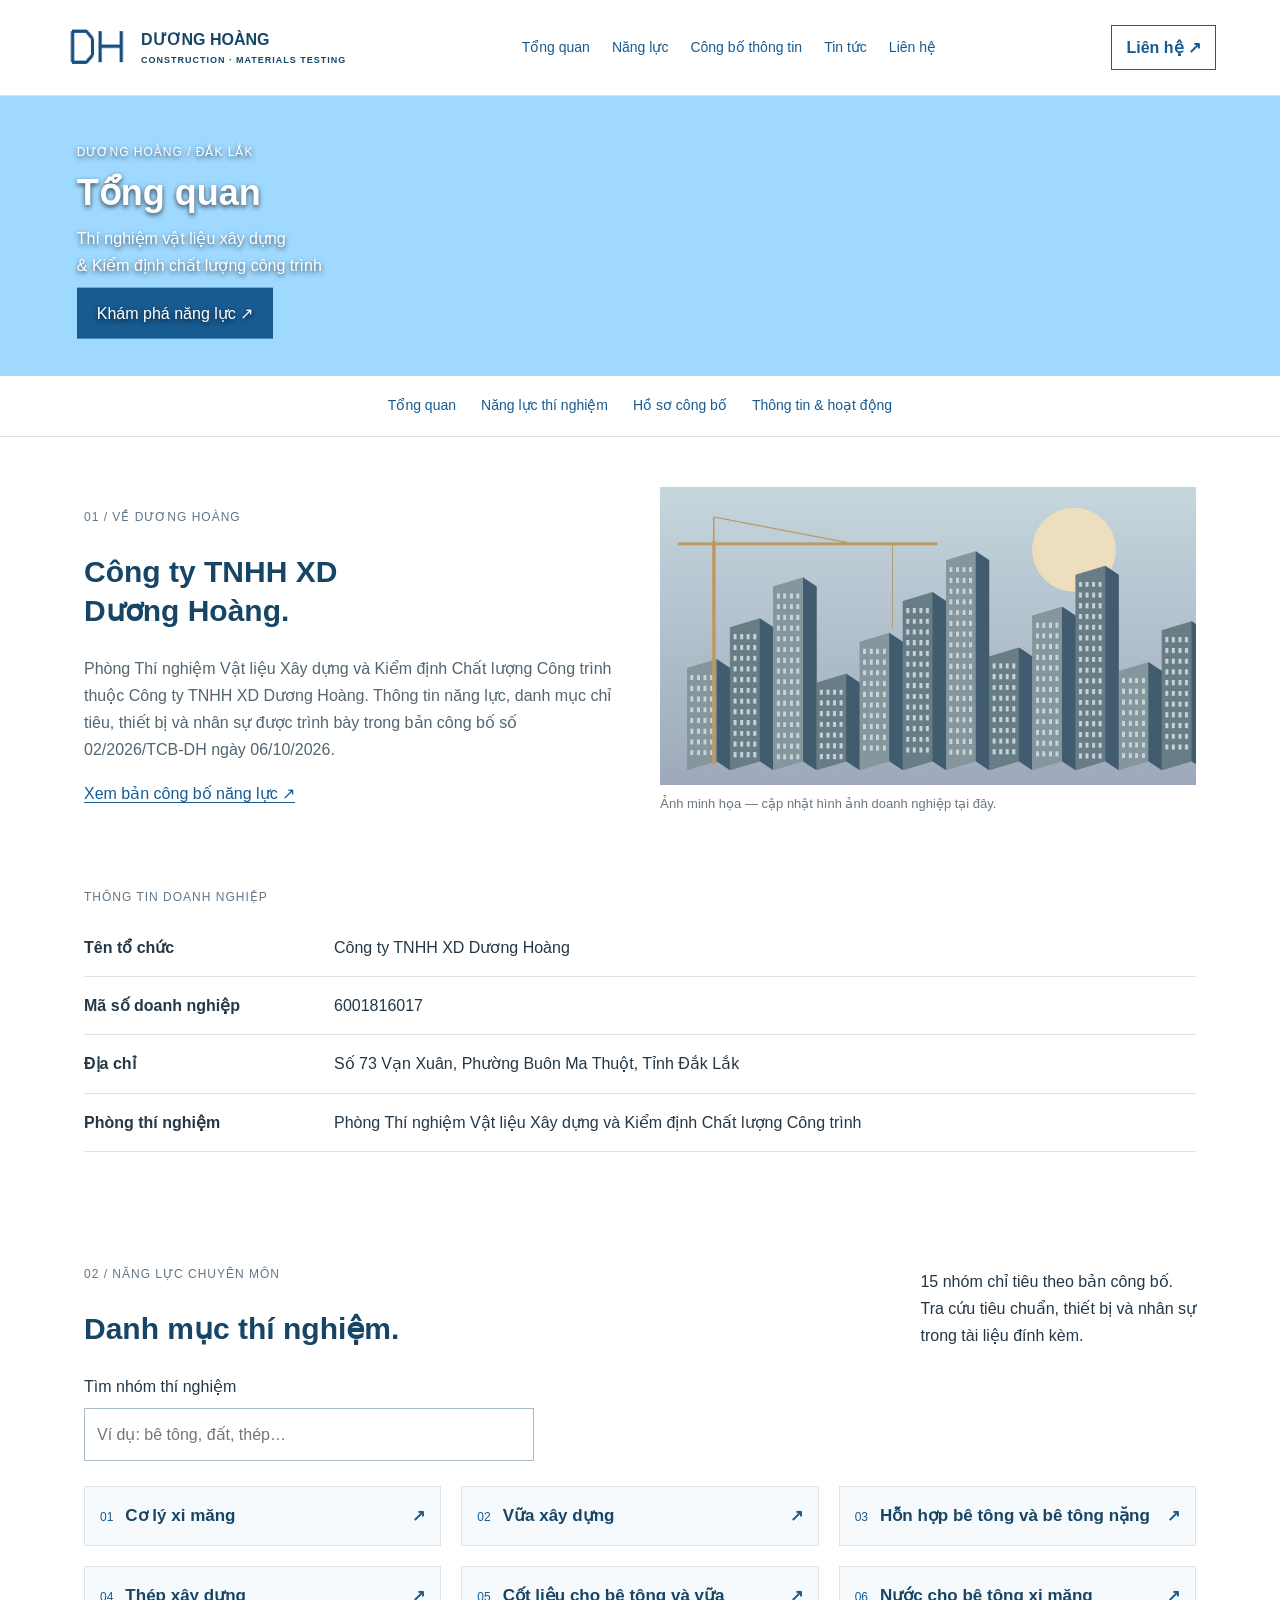
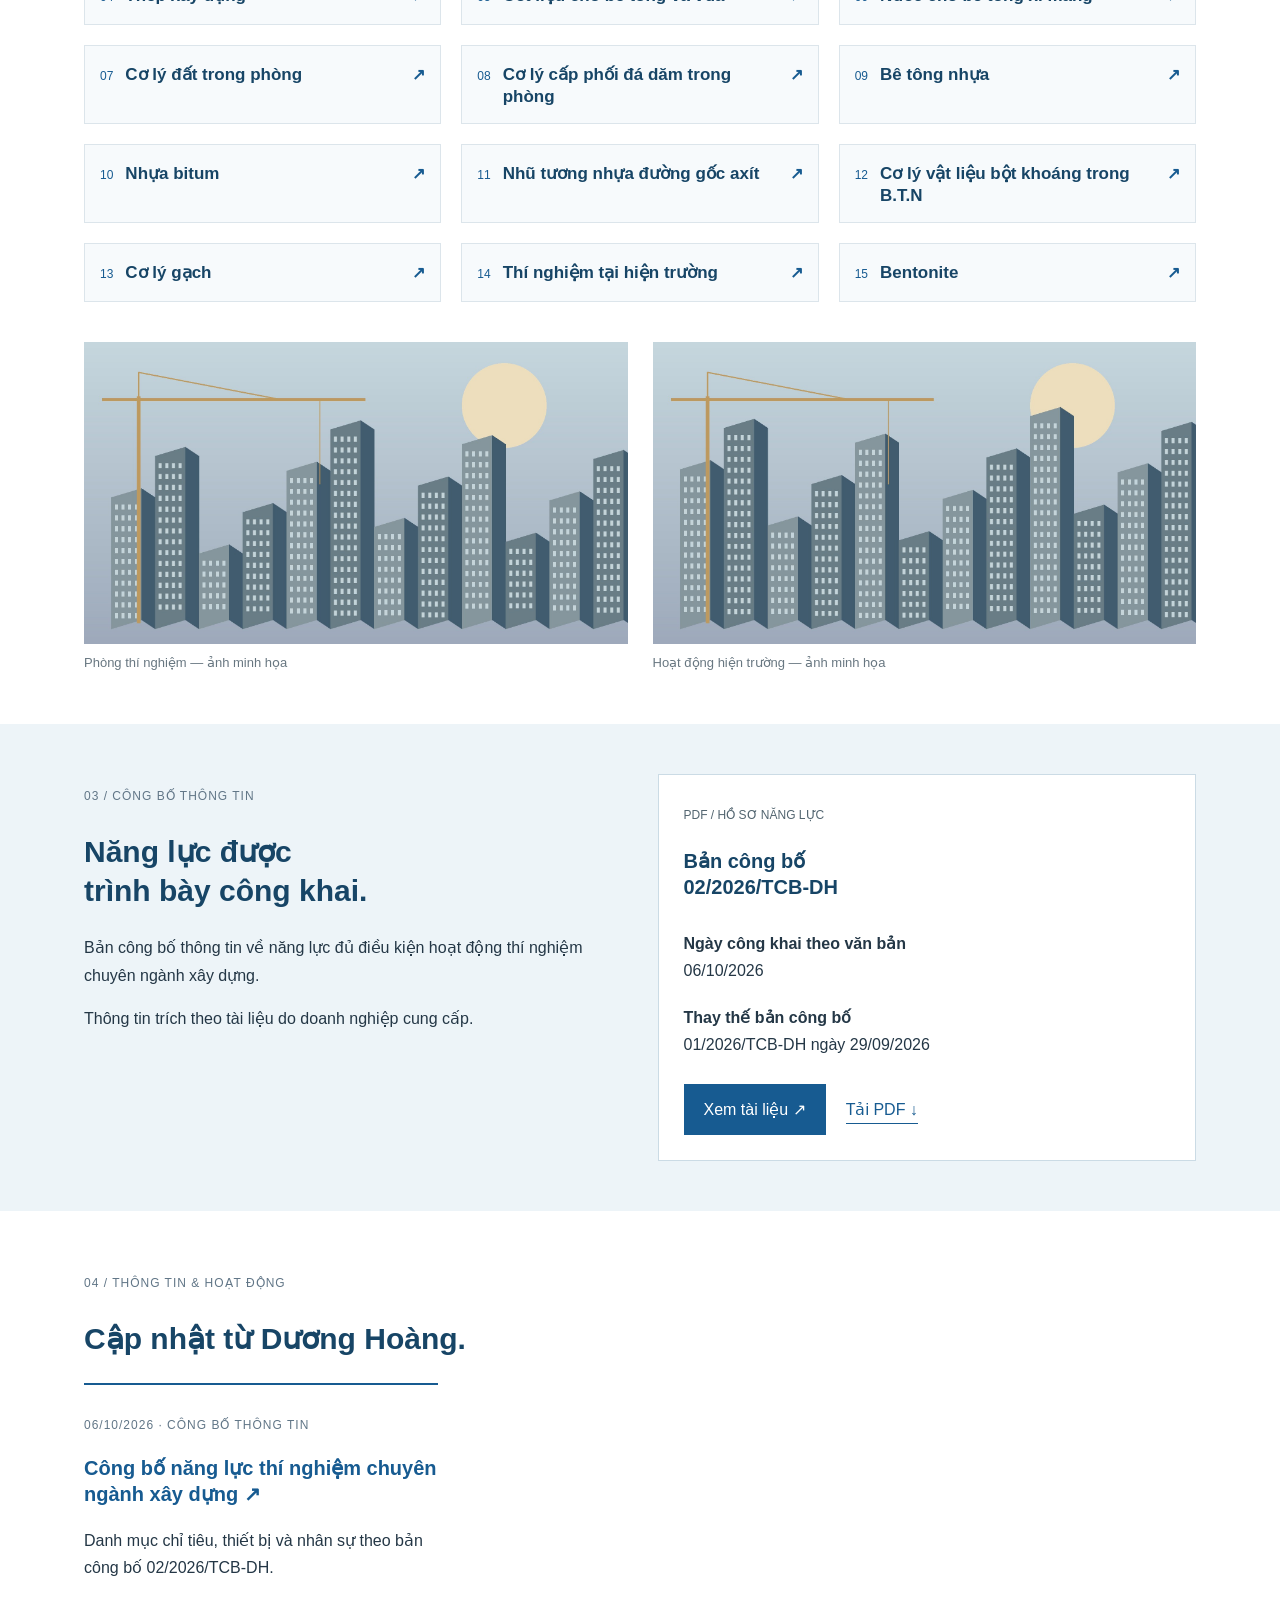
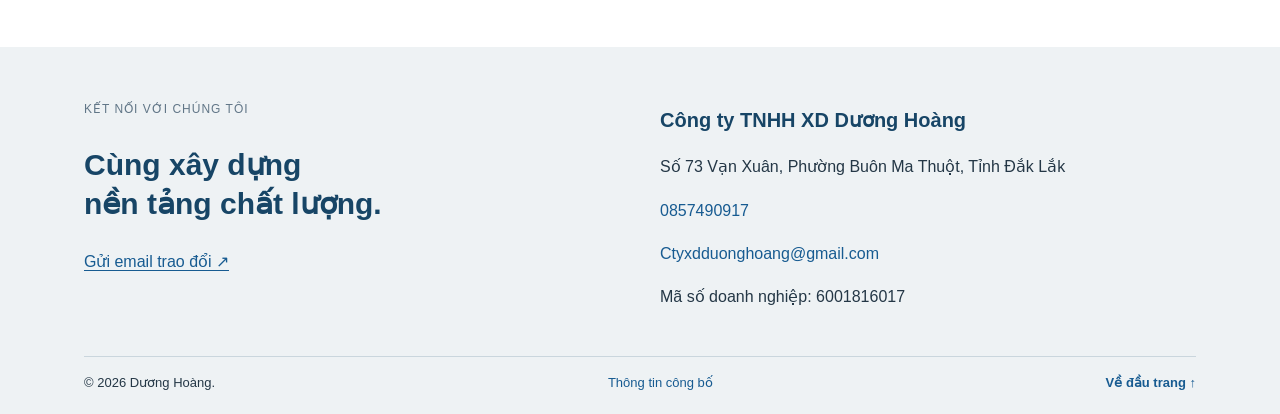
==== index.html @ 09755b36 "Add files via upload" ====
<!--
    WEBSITE DƯƠNG HOÀNG - MÃ HTML CÓ GHI CHÚ
    File: index.html
    Cách đọc: HTML = nội dung; CSS = hình thức; JavaScript = thao tác.
    Các dòng ghi chú này không xuất hiện trong nội dung website.
    Sửa bản sao trước; lưu bằng UTF-8 để giữ đúng tiếng Việt.
-->
<!doctype html>
<html lang="vi">

    <!-- PHẦN KHAI BÁO: tiêu đề tab, bảng mã tiếng Việt, CSS và hiển thị trên điện thoại. -->
    <head>
        <meta charset="utf-8">
        <title>
            Dương Hoàng — Thí nghiệm & Kiểm định
        </title>
        <link rel="stylesheet" href="css/style.css">
        <meta charset="">
        <meta name="viewport" content="width=device-width,initial-scale=1">
    </head>
    <body >
        <a class="skip" href="#main">
            Đến nội dung chính
        </a>

        <!-- ĐẦU TRANG: logo, tên công ty, menu và nút liên hệ. -->
        <header class="header">
            <a class="brand" href="index.html" aria-current="page">

                <!-- ẢNH: src = vị trí file; alt = mô tả khi ảnh không tải được. Giữ đúng tên và đuôi file. -->
                <img class="company-logo" src="images/logo.png" alt="Logo Dương Hoàng">
                <span>
                    DƯƠNG HOÀNG
                    <small>
                        CONSTRUCTION · MATERIALS TESTING
                    </small>
                </span>
            </a>
            <button class="menu-toggle" aria-expanded="false" aria-controls="navigation">
                ☰
                <span>
                    Menu
                </span>
            </button>

            <!-- MENU ĐIỀU HƯỚNG: sửa chữ trong thẻ a và đường dẫn tại href. -->
            <nav id="navigation" aria-label="Menu chính">
                <ul class="menu">
                    <li>
                        <a href="gioi-thieu.html">
                            Tổng quan
                        </a>
                    </li>
                    <li>
                        <a href="nang-luc.html">
                            Năng lực
                        </a>
                    </li>
                    <li>
                        <a href="cong-bo.html">
                            Công bố thông tin
                        </a>
                    </li>
                    <li>
                        <a href="tin-tuc.html">
                            Tin tức
                        </a>
                    </li>
                    <li>
                        <a href="lien-he.html">
                            Liên hệ
                        </a>
                    </li>
                </ul>
            </nav>
            <a class="header-contact" href="index.html" aria-current="page">
                Liên hệ ↗
            </a>
        </header>

        <!-- NỘI DUNG RIÊNG CỦA TRANG: phần anh thường chỉnh sửa nhất. -->
        <main id="main">

            <!-- BANNER: ảnh hiển thị nguyên màu. Chữ nằm bên dưới ảnh, không phủ lên ảnh. -->
            <section class="hero" id="top">
                <!-- ẢNH BANNER: thay file images/banner.jpg; không thêm dấu / trước images. -->
                <img class="banner-image" src="images/banner1.jpg" alt="Hình ảnh giới thiệu Dương Hoàng">
                <div class="hero-content">
                    <p class="eyebrow">
                        DƯƠNG HOÀNG / ĐẮK LẮK
                    </p>
                    <h1>
                        Tổng quan
                    </h1>
                    <p>
                        Thí nghiệm vật liệu xây dựng
                        <br>
                        & Kiểm định chất lượng công trình
                    </p>
                    <a class="button" href="nang-luc.html">
                        Khám phá năng lực
                        <span>
                            ↗
                        </span>
                    </a>
                </div>
                <div class="hero-bottom">
                    <span>
                        01 — GIỚI THIỆU DOANH NGHIỆP
                    </span>
                    <a href="gioi-thieu.html">
                        Tìm hiểu thêm ↓
                    </a>
                </div>
                
            </section>
            <div class="subnav">
                <a href="gioi-thieu.html">
                    Tổng quan
                </a>
                <a href="nang-luc.html">
                    Năng lực thí nghiệm
                </a>
                <a href="cong-bo.html">
                    Hồ sơ công bố
                </a>
                <a href="tin-tuc.html">
                    Thông tin & hoạt động
                </a>
            </div>

            <!-- GIỚI THIỆU CÔNG TY: sửa đoạn văn trong p và ảnh gioi-thieu.jpg. -->
            <section class="section overview" id="tong-quan">
                <div>
                    <p class="eyebrow">
                        01 / VỀ DƯƠNG HOÀNG
                    </p>
                    <h2>
                        Công ty TNHH XD
                        <br>
                        Dương Hoàng.
                    </h2>
                    <p class="intro">
                        Phòng Thí nghiệm Vật liệu Xây dựng và Kiểm định Chất lượng Công trình thuộc Công ty TNHH XD Dương Hoàng. Thông tin năng lực, danh mục chỉ tiêu, thiết bị và nhân sự được trình bày trong bản công bố số 02/2026/TCB-DH ngày 06/10/2026.
                    </p>
                    <a class="text-link" href="cong-bo.html">
                        Xem bản công bố năng lực ↗
                    </a>
                </div>
                <figure>

                    <!-- ẢNH: src = vị trí file; alt = mô tả khi ảnh không tải được. Giữ đúng tên và đuôi file. -->
                    <img src="images/gioi-thieu.jpg" alt="Minh họa kiến trúc xây dựng" loading="lazy">
                    <figcaption>
                        Ảnh minh họa — cập nhật hình ảnh doanh nghiệp tại đây.
                    </figcaption>
                </figure>
            </section>

            <!-- KHỐI NỘI DUNG: bắt đầu một phần độc lập trên trang. -->
            <section class="facts section">
                <p class="eyebrow">
                    THÔNG TIN DOANH NGHIỆP
                </p>
                <dl>
                    <div>
                        <dt>
                            Tên tổ chức
                        </dt>
                        <dd>
                            Công ty TNHH XD Dương Hoàng
                        </dd>
                    </div>
                    <div>
                        <dt>
                            Mã số doanh nghiệp
                        </dt>
                        <dd>
                            6001816017
                        </dd>
                    </div>
                    <div>
                        <dt>
                            Địa chỉ
                        </dt>
                        <dd>
                            Số 73 Vạn Xuân, Phường Buôn Ma Thuột, Tỉnh Đắk Lắk
                        </dd>
                    </div>
                    <div>
                        <dt>
                            Phòng thí nghiệm
                        </dt>
                        <dd>
                            Phòng Thí nghiệm Vật liệu Xây dựng và Kiểm định Chất lượng Công trình
                        </dd>
                    </div>
                </dl>
            </section>

            <!-- NĂNG LỰC: mỗi thẻ a.service là một nhóm thí nghiệm. Có thể sao chép để thêm nhóm. -->
            <section id="nang-luc" class="section capabilities">
                <div class="section-head">
                    <div>
                        <p class="eyebrow">
                            02 / NĂNG LỰC CHUYÊN MÔN
                        </p>
                        <h2>
                            Danh mục thí nghiệm.
                        </h2>
                    </div>
                    <p>
                        15 nhóm chỉ tiêu theo bản công bố.
                        <br>
                        Tra cứu tiêu chuẩn, thiết bị và nhân sự
                        <br>
                        trong tài liệu đính kèm.
                    </p>
                </div>
                <label class="search-label" for="service-search">
                    Tìm nhóm thí nghiệm
                </label>
                <input id="service-search" type="search" placeholder="Ví dụ: bê tông, đất, thép…">
                <div class="service-grid">
                    <a class="service" href="cong-bo.html">
                        <span>
                            01
                        </span>
                        <h3>
                            Cơ lý xi măng
                        </h3>
                        <b aria-hidden="true">
                            ↗
                        </b>
                    </a>
                    <a class="service" href="cong-bo.html">
                        <span>
                            02
                        </span>
                        <h3>
                            Vữa xây dựng
                        </h3>
                        <b aria-hidden="true">
                            ↗
                        </b>
                    </a>
                    <a class="service" href="cong-bo.html">
                        <span>
                            03
                        </span>
                        <h3>
                            Hỗn hợp bê tông và bê tông nặng
                        </h3>
                        <b aria-hidden="true">
                            ↗
                        </b>
                    </a>
                    <a class="service" href="cong-bo.html">
                        <span>
                            04
                        </span>
                        <h3>
                            Thép xây dựng
                        </h3>
                        <b aria-hidden="true">
                            ↗
                        </b>
                    </a>
                    <a class="service" href="cong-bo.html">
                        <span>
                            05
                        </span>
                        <h3>
                            Cốt liệu cho bê tông và vữa
                        </h3>
                        <b aria-hidden="true">
                            ↗
                        </b>
                    </a>
                    <a class="service" href="cong-bo.html">
                        <span>
                            06
                        </span>
                        <h3>
                            Nước cho bê tông xi măng
                        </h3>
                        <b aria-hidden="true">
                            ↗
                        </b>
                    </a>
                    <a class="service" href="cong-bo.html">
                        <span>
                            07
                        </span>
                        <h3>
                            Cơ lý đất trong phòng
                        </h3>
                        <b aria-hidden="true">
                            ↗
                        </b>
                    </a>
                    <a class="service" href="cong-bo.html">
                        <span>
                            08
                        </span>
                        <h3>
                            Cơ lý cấp phối đá dăm trong phòng
                        </h3>
                        <b aria-hidden="true">
                            ↗
                        </b>
                    </a>
                    <a class="service" href="cong-bo.html">
                        <span>
                            09
                        </span>
                        <h3>
                            Bê tông nhựa
                        </h3>
                        <b aria-hidden="true">
                            ↗
                        </b>
                    </a>
                    <a class="service" href="cong-bo.html">
                        <span>
                            10
                        </span>
                        <h3>
                            Nhựa bitum
                        </h3>
                        <b aria-hidden="true">
                            ↗
                        </b>
                    </a>
                    <a class="service" href="cong-bo.html">
                        <span>
                            11
                        </span>
                        <h3>
                            Nhũ tương nhựa đường gốc axít
                        </h3>
                        <b aria-hidden="true">
                            ↗
                        </b>
                    </a>
                    <a class="service" href="cong-bo.html">
                        <span>
                            12
                        </span>
                        <h3>
                            Cơ lý vật liệu bột khoáng trong B.T.N
                        </h3>
                        <b aria-hidden="true">
                            ↗
                        </b>
                    </a>
                    <a class="service" href="cong-bo.html">
                        <span>
                            13
                        </span>
                        <h3>
                            Cơ lý gạch
                        </h3>
                        <b aria-hidden="true">
                            ↗
                        </b>
                    </a>
                    <a class="service" href="cong-bo.html">
                        <span>
                            14
                        </span>
                        <h3>
                            Thí nghiệm tại hiện trường
                        </h3>
                        <b aria-hidden="true">
                            ↗
                        </b>
                    </a>
                    <a class="service" href="cong-bo.html">
                        <span>
                            15
                        </span>
                        <h3>
                            Bentonite
                        </h3>
                        <b aria-hidden="true">
                            ↗
                        </b>
                    </a>
                </div>
                <p id="no-results" hidden>
                    Không tìm thấy nhóm phù hợp. Vui lòng thử từ khóa khác.
                </p>
                <div class="image-pair">
                    <figure>

                        <!-- ẢNH: src = vị trí file; alt = mô tả khi ảnh không tải được. Giữ đúng tên và đuôi file. -->
                        <img src="images/phong-thi-nghiem.jpg" alt="Vị trí ảnh phòng thí nghiệm" loading="lazy">
                        <figcaption>
                            Phòng thí nghiệm — ảnh minh họa
                        </figcaption>
                    </figure>
                    <figure>

                        <!-- ẢNH: src = vị trí file; alt = mô tả khi ảnh không tải được. Giữ đúng tên và đuôi file. -->
                        <img src="images/hien-truong.jpg" alt="Vị trí ảnh hoạt động hiện trường" loading="lazy">
                        <figcaption>
                            Hoạt động hiện trường — ảnh minh họa
                        </figcaption>
                    </figure>
                </div>
            </section>

            <!-- CÔNG BỐ: sửa số/ngày văn bản và đường dẫn PDF trong href. -->
            <section id="cong-bo" class="publication">
                <div class="section">
                    <div>
                        <p class="eyebrow">
                            03 / CÔNG BỐ THÔNG TIN
                        </p>
                        <h2>
                            Năng lực được
                            <br>
                            trình bày công khai.
                        </h2>
                        <p>
                            Bản công bố thông tin về năng lực đủ điều kiện hoạt động thí nghiệm chuyên ngành xây dựng.
                        </p>
                        <p>
                            Thông tin trích theo tài liệu do doanh nghiệp cung cấp.
                        </p>
                    </div>
                    <article class="document">
                        <span class="pdf-tag">
                            PDF / HỒ SƠ NĂNG LỰC
                        </span>
                        <h3>
                            Bản công bố
                            <br>
                            02/2026/TCB-DH
                        </h3>
                        <dl>
                            <div>
                                <dt>
                                    Ngày công khai theo văn bản
                                </dt>
                                <dd>
                                    06/10/2026
                                </dd>
                            </div>
                            <div>
                                <dt>
                                    Thay thế bản công bố
                                </dt>
                                <dd>
                                    01/2026/TCB-DH ngày 29/09/2026
                                </dd>
                            </div>
                        </dl>
                        <div class="document-actions">
                            <a class="button" href="documents/cong-bo-nang-luc.pdf" target="_blank" rel="noopener">
                                Xem tài liệu ↗
                            </a>
                            <a class="text-link" href="documents/cong-bo-nang-luc.pdf" download>
                                Tải PDF ↓
                            </a>
                        </div>
                    </article>
                </div>
            </section>

            <!-- TIN TỨC: mỗi article.news-item là một tin. Thêm tin bằng cách sao chép khối này. -->
            <section id="tin-tuc" class="section news">
                <div class="section-head">
                    <div>
                        <p class="eyebrow">
                            04 / THÔNG TIN & HOẠT ĐỘNG
                        </p>
                        <h2>
                            Cập nhật từ Dương Hoàng.
                        </h2>
                    </div>
                </div>
                <div class="news-grid">
                    <article class="news-item">
                        <p class="eyebrow">
                            06/10/2026 · CÔNG BỐ THÔNG TIN
                        </p>
                        <h3>
                            <a href="documents/cong-bo-nang-luc.pdf" target="_blank" rel="noopener">
                                Công bố năng lực thí nghiệm chuyên ngành xây dựng ↗
                            </a>
                        </h3>
                        <p>
                            Danh mục chỉ tiêu, thiết bị và nhân sự theo bản công bố 02/2026/TCB-DH.
                        </p>
                    </article>
                </div>
            </section>
        </main>

        <!-- CHÂN TRANG: địa chỉ, điện thoại, email. Khi đổi cần sửa trên các trang HTML khác. -->
        <footer id="lien-he">
            <div class="footer-grid">
                <div>
                    <p class="eyebrow">
                        KẾT NỐI VỚI CHÚNG TÔI
                    </p>
                    <h2>
                        Cùng xây dựng
                        <br>
                        nền tảng chất lượng.
                    </h2>
                    <a class="text-link" href="mailto:Ctyxdduonghoang@gmail.com">
                        Gửi email trao đổi ↗
                    </a>
                </div>
                <div>
                    <h3>
                        Công ty TNHH XD Dương Hoàng
                    </h3>
                    <p>
                        Số 73 Vạn Xuân, Phường Buôn Ma Thuột, Tỉnh Đắk Lắk
                    </p>
                    <p>
                        <a href="tel:0857490917">
                            0857490917
                        </a>
                    </p>
                    <p>
                        <a href="mailto:Ctyxdduonghoang@gmail.com">
                            Ctyxdduonghoang@gmail.com
                        </a>
                    </p>
                    <p>
                        Mã số doanh nghiệp: 6001816017
                    </p>
                </div>
            </div>
            <div class="copyright">
                © 2026 Dương Hoàng.
                <a href="cong-bo.html">
                    Thông tin công bố
                </a>
                <a href="index.html" aria-current="page">
                    Về đầu trang ↑
                </a>
            </div>
        </footer>

        <!-- NẠP JAVASCRIPT: đặt cuối trang để HTML được đọc trước. -->
        <script src="js/main.js">
        </script>
    </body>
</html>
---- css/style.css ----
/* ============================================================
   CSS ĐƠN GIẢN — DƯƠNG HOÀNG
   1. Kiểu chung     2. Đầu trang/menu     3. Banner
   4. Nội dung      5. Tài liệu/tin       6. Điện thoại
   Không dùng biến CSS cho ảnh; không có lớp phủ làm tối banner.
   ============================================================ */

/* 1. KIỂU CHUNG */
* {
    box-sizing: border-box;
}
html {
    scroll-behavior: smooth;
}
body {
    margin: 0;
    font-family: Arial, Helvetica, sans-serif;
    font-size: 16px;
    line-height: 1.7;
    color: #243746;
    background: #ffffff;
}
a {
    color: #175b91;
    text-decoration: none;
}
a:hover {
    text-decoration: underline;
}
img {
    display: block;
    max-width: 100%;
    height: auto;
}
h1, h2, h3 {
    line-height: 1.3;
    color: #174566;
}
h1 {
    font-size: 38px;
}
h2 {
    font-size: 30px;
}
h3 {
    font-size: 20px;
}
figure {
    margin: 0;
}
figcaption {
    padding-top: 8px;
    font-size: 13px;
    color: #687781;
}
button, input {
    font: inherit;
}
[hidden] {
    display: none !important;
}
:focus-visible {
    outline: 3px solid #a97420;
    outline-offset: 4px;
}
.skip {
    position: absolute;
    top: -100px;
    left: 10px;
    background: white;
    padding: 10px;
    z-index: 30;
}
.skip:focus {
    top: 0;
}

/* 2. ĐẦU TRANG: thay logo tại images/logo.png. */
.header {
    display: flex;
    align-items: center;
    justify-content: space-between;
    flex-wrap: wrap;
    gap: 20px;
    padding: 20px 5%;
    border-bottom: 1px solid #dde4e8;
}
.brand {
    display: flex;
    align-items: center;
    gap: 12px;
    font-weight: bold;
    color: #174566;
}
.brand small {
    display: block;
    font-size: 9px;
    letter-spacing: 1px;
}
.company-logo {
    width: 65px;
    height: 55px;
    object-fit: contain;
}
.menu {
    display: flex;
    flex-wrap: wrap;
    gap: 22px;
    list-style: none;
    padding: 0;
    margin: 0;
    font-size: 14px;
}
.menu-toggle {
    display: none;
}
.header-contact {
    border: 1px solid #175b91;
    padding: 8px 14px;
}
[aria-current="page"] {
    font-weight: bold;
}

/* 3. BANNER — ẢNH THẬT TRONG HTML, KHÔNG PHẢI ẢNH NỀN CSS.
   Thay images/banner.jpg là đổi ảnh.
   height:auto và không đặt chiều cao cố định: giữ nguyên tỷ lệ,
   không cắt mất phần trên/dưới ảnh, không phủ xám, không làm mờ.
   Muốn banner thấp hơn: chuẩn bị ảnh ngang khoảng 1920 x 600 px.
*/
.hero {
    background: #f0f5f8;
    position: relative;
}
.banner-image {
    display: block;
    width: 100%;
    height: 280px;          /* Chiều cao banner */
    object-fit: cover;      /* Giữ tỷ lệ ảnh, cắt phần dư */
    object-position: center;
}
.hero-content {
    position: absolute;
    top: 50%;
    left: 6%;
    transform: translateY(-50%);

    max-width: 650px;
    margin: 0;
    padding: 0 20px 0 0;

    color: white;
    text-shadow: 0 2px 5px rgba(0, 0, 0, 0.7);
}
/* Đổi màu tiêu đề và dòng chữ nhỏ sang trắng */
.hero-content h1,
.hero-content p,
.hero-content .eyebrow {
    color: white;
}
.hero-content h1 {
    font-size: 36px;
    margin: 8px 0;
}
.hero-content p {
    margin: 8px 0;
}
.hero-bottom {
    display: none;
}
.eyebrow {
    font-size: 12px;
    letter-spacing: 1px;
    color: #617687;
}
.subnav {
    display: flex;
    flex-wrap: wrap;
    justify-content: center;
    gap: 25px;
    padding: 18px 24px;
    border-bottom: 1px solid #dde4e8;
    font-size: 14px;
}
.page-banner {
    background: #edf4f8;
    padding: 30px 5%;
}
.page-banner h1 {
    margin: 0;
}

/* 4. CÁC KHỐI NỘI DUNG */
.section {
    max-width: 1160px;
    margin: auto;
    padding: 50px 24px;
}
.overview {
    display: grid;
    grid-template-columns: 1fr 1fr;
    gap: 40px;
    align-items: center;
}
.overview img, .image-pair img {
    width: 100%;
    height: auto;
}
.intro {
    color: #526570;
}
.facts {
    padding-top: 10px;
}
.facts dl {
    margin: 0;
}
.facts dl div {
    display: grid;
    grid-template-columns: 230px 1fr;
    gap: 20px;
    padding: 15px 0;
    border-bottom: 1px solid #dde4e8;
}
dt {
    font-weight: bold;
}
dd {
    margin: 0;
}
.section-head {
    display: flex;
    flex-wrap: wrap;
    justify-content: space-between;
    gap: 20px;
}
.search-label {
    display: block;
    margin-bottom: 8px;
}
input[type="search"] {
    width: 100%;
    max-width: 450px;
    border: 1px solid #a9bbc7;
    padding: 12px;
    margin-bottom: 25px;
}
.service-grid {
    display: grid;
    grid-template-columns: repeat(3, 1fr);
    gap: 20px;
}
.service {
    display: flex;
    align-items: baseline;
    gap: 12px;
    padding: 15px;
    border: 1px solid #dce5eb;
    background: #f7fafc;
}
.service span {
    font-size: 12px;
}
.service h3 {
    flex: 1;
    margin: 0;
    font-size: 17px;
}
.image-pair {
    display: grid;
    grid-template-columns: 1fr 1fr;
    gap: 25px;
    margin-top: 40px;
}

/* 5. PDF, TIN TỨC VÀ CHÂN TRANG */
.publication {
    background: #edf4f8;
}
.publication > .section {
    display: grid;
    grid-template-columns: 1fr 1fr;
    gap: 35px;
}
.document {
    background: white;
    border: 1px solid #cbdbe5;
    padding: 25px;
}
.document dl div {
    padding: 10px 0;
}
.pdf-tag {
    font-size: 12px;
    color: #526570;
}
.document-actions {
    display: flex;
    flex-wrap: wrap;
    gap: 20px;
    align-items: center;
}
.button {
    display: inline-block;
    background: #175b91;
    color: white;
    padding: 12px 20px;
}
.text-link {
    border-bottom: 1px solid #175b91;
}
.news-grid {
    display: grid;
    grid-template-columns: repeat(3, 1fr);
    gap: 25px;
}
.news-item {
    border-top: 2px solid #175b91;
    padding-top: 18px;
}
footer {
    padding: 40px 5% 20px;
    background: #eef2f4;
}
.footer-grid {
    max-width: 1112px;
    margin: auto;
    display: grid;
    grid-template-columns: 1fr 1fr;
    gap: 40px;
}
.copyright {
    max-width: 1112px;
    margin: 30px auto 0;
    padding-top: 15px;
    border-top: 1px solid #cad6dd;
    display: flex;
    justify-content: space-between;
    flex-wrap: wrap;
    gap: 15px;
    font-size: 13px;
}

/* 6. ĐIỆN THOẠI VÀ MÀN HÌNH NHỎ */
@media (max-width: 900px) {
    .menu-toggle {
        display: block;
        padding: 8px 12px;
        border: 1px solid #a9bbc7;
        background: white;
    }
    .header-contact {
        display: none;
    }
    #navigation {
        display: none;
        width: 100%;
    }
    #navigation.open {
        display: block;
    }
    .menu {
        flex-direction: column;
        gap: 12px;
    }
    .service-grid {
        grid-template-columns: repeat(2, 1fr);
    }
}
@media (max-width: 600px) {
    h1 {
        font-size: 30px;
    }
    h2 {
        font-size: 25px;
    }
    .overview, .image-pair, .publication > .section,
    .footer-grid, .news-grid, .service-grid {
        grid-template-columns: 1fr;
    }
    .facts dl div {
        grid-template-columns: 1fr;
        gap: 5px;
    }
    .section {
        padding: 35px 20px;
    }
}
@media (prefers-reduced-motion: reduce) {
    html {
        scroll-behavior: auto;
    }
}
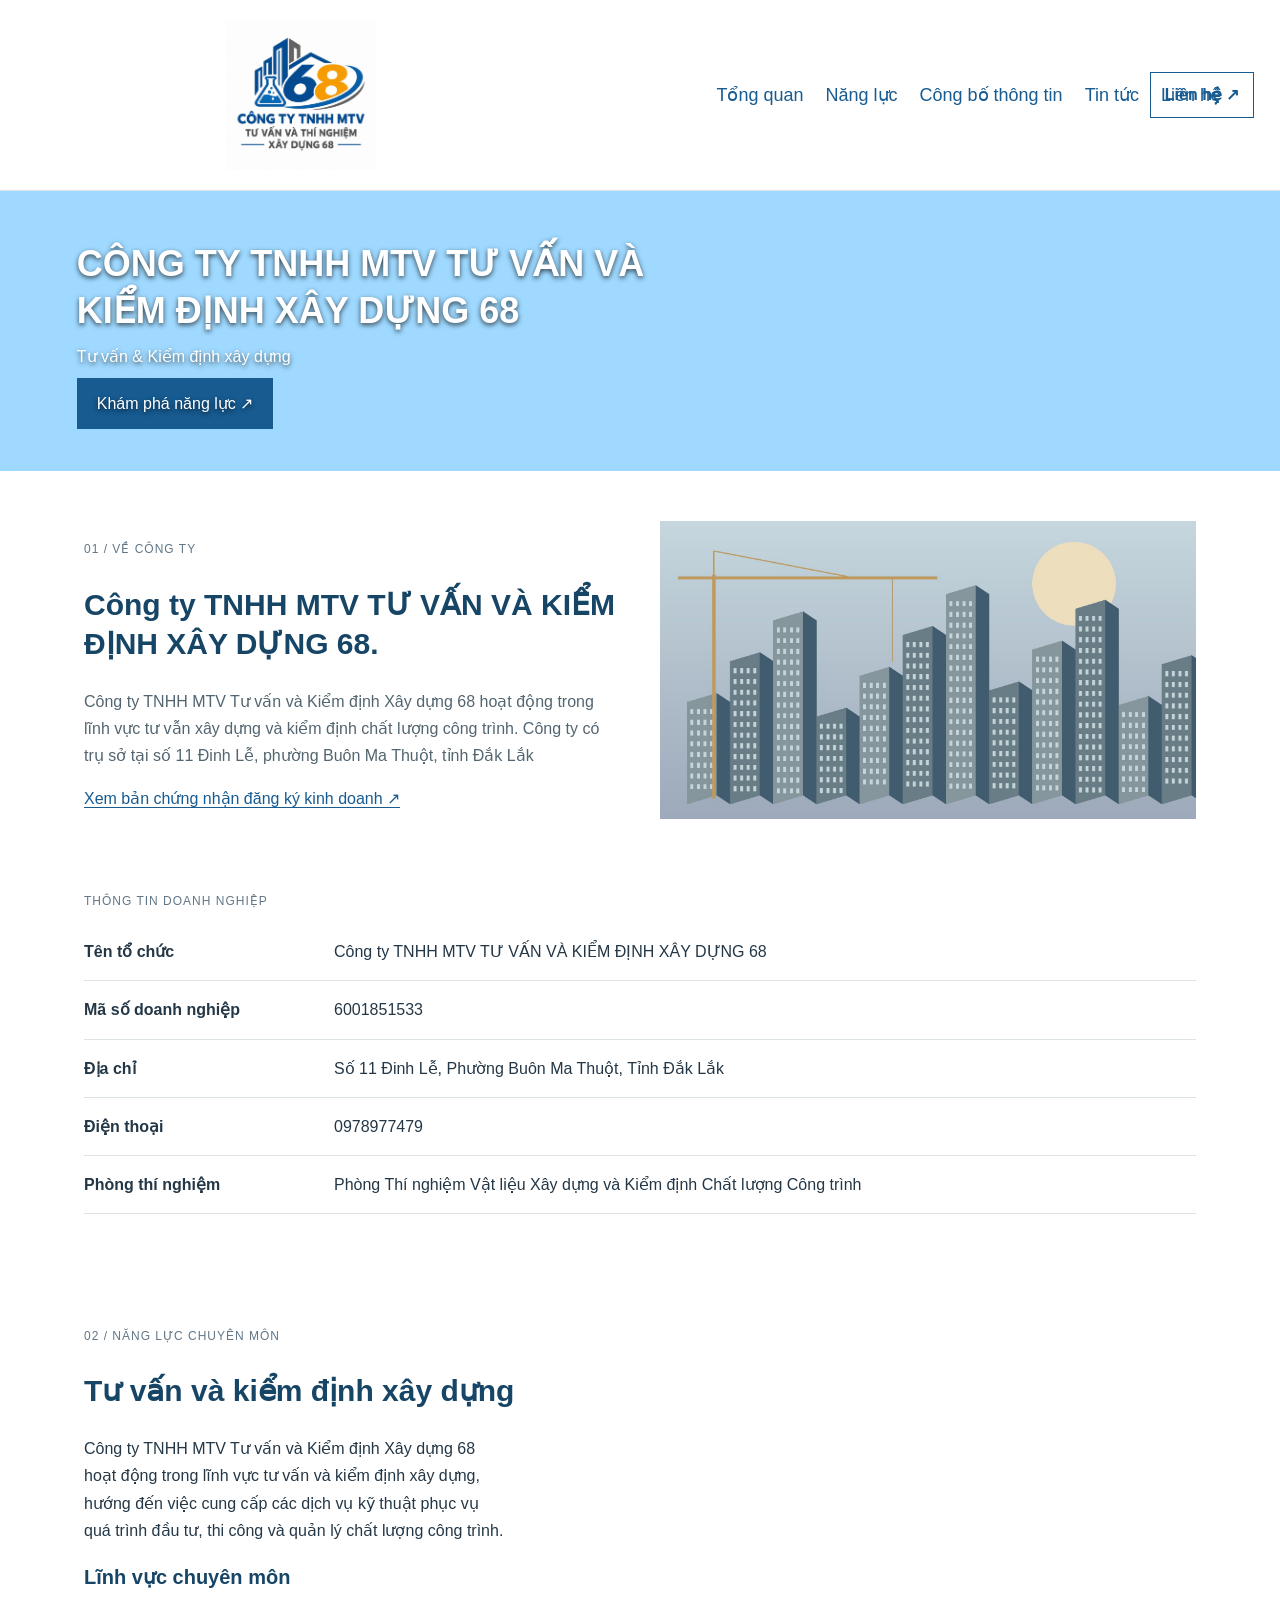
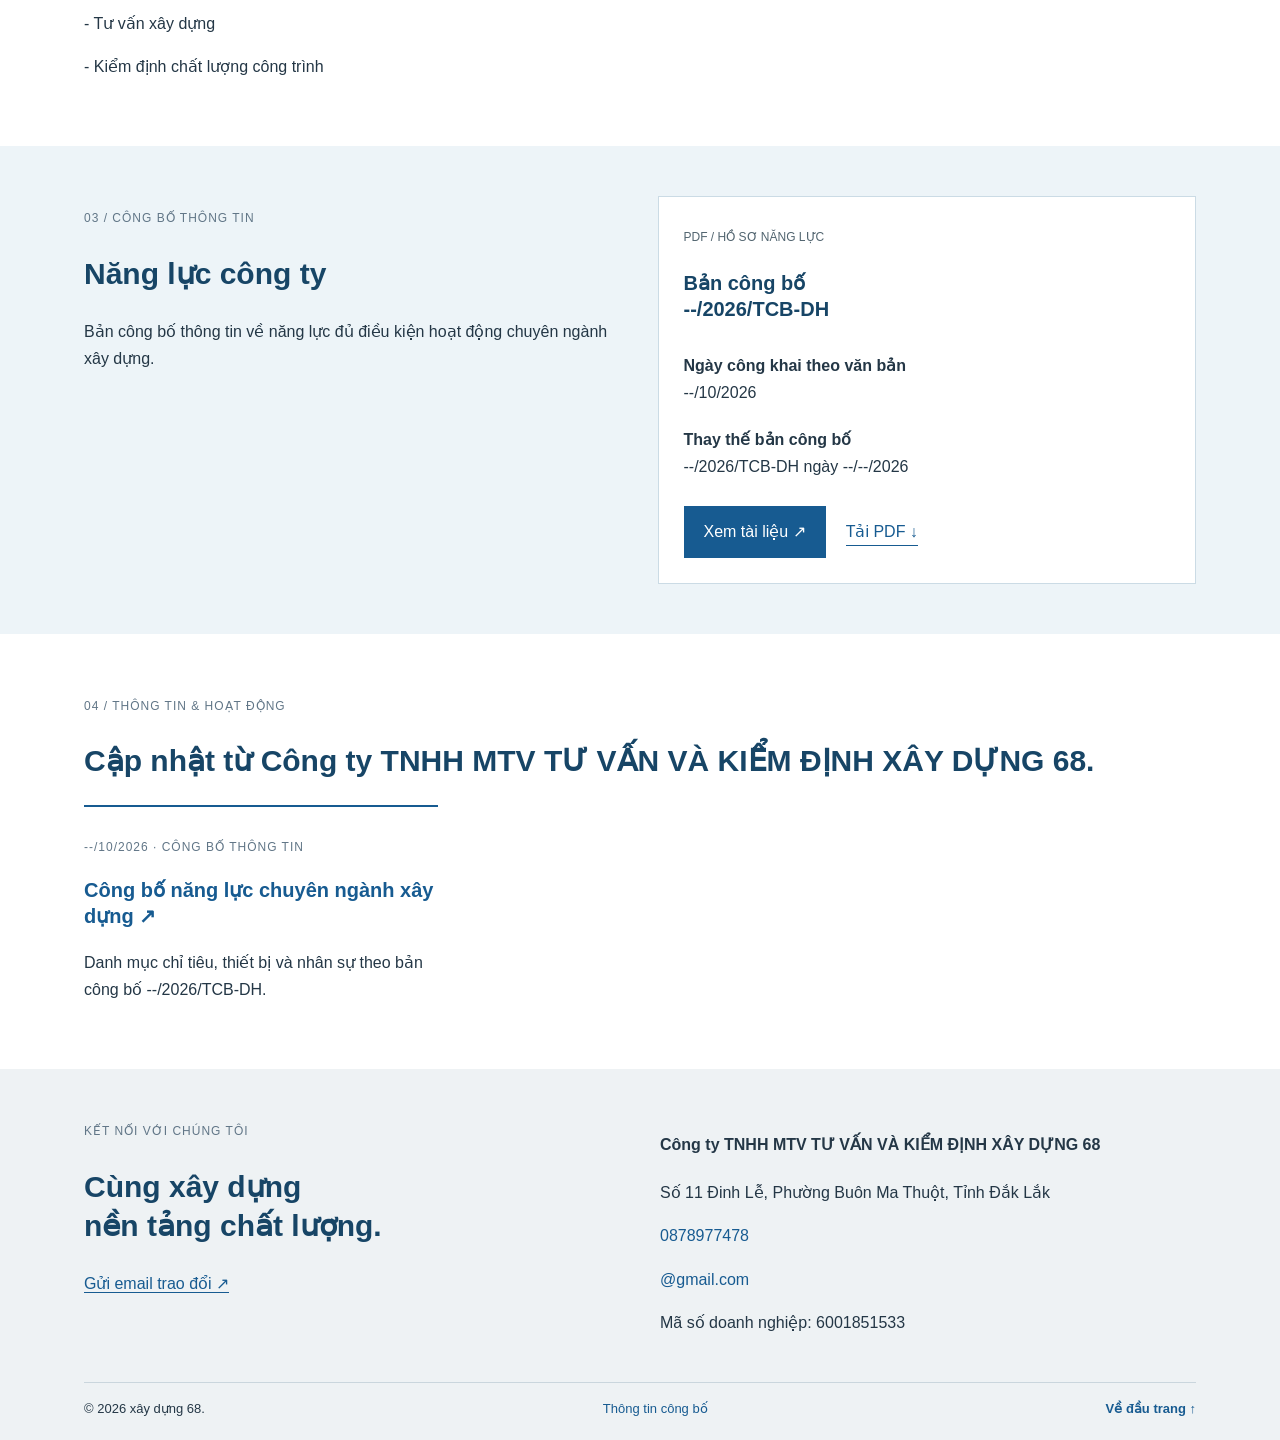
==== commit 2619af35: "Add files via upload" ====
--- a/index.html
+++ b/index.html
@@ -12,7 +12,7 @@
     <head>
         <meta charset="utf-8">
         <title>
-            Dương Hoàng — Thí nghiệm & Kiểm định
+            CÔNG TY TNHH MTV TƯ VẤN VÀ KIỂM ĐỊNH XÂY DỰNG 68
         </title>
         <link rel="stylesheet" href="css/style.css">
         <meta charset="">
@@ -30,9 +30,9 @@
                 <!-- ẢNH: src = vị trí file; alt = mô tả khi ảnh không tải được. Giữ đúng tên và đuôi file. -->
                 <img class="company-logo" src="images/logo.png" alt="Logo Dương Hoàng">
                 <span>
-                    DƯƠNG HOÀNG
+                    <!--CHÈN CHỮ NẾU CẦN-->
                     <small>
-                        CONSTRUCTION · MATERIALS TESTING
+                        <!--CHÈN CHỮ NẾU CẦN-->
                     </small>
                 </span>
             </a>
@@ -87,15 +87,15 @@
                 <img class="banner-image" src="images/banner1.jpg" alt="Hình ảnh giới thiệu Dương Hoàng">
                 <div class="hero-content">
                     <p class="eyebrow">
-                        DƯƠNG HOÀNG / ĐẮK LẮK
+                        <!--XÂY DỰNG 68 / ĐẮK LẮK-->
                     </p>
                     <h1>
-                        Tổng quan
+                        CÔNG TY TNHH MTV TƯ VẤN VÀ KIỂM ĐỊNH XÂY DỰNG 68
                     </h1>
                     <p>
-                        Thí nghiệm vật liệu xây dựng
-                        <br>
-                        & Kiểm định chất lượng công trình
+                        Tư vấn 
+                
+                        & Kiểm định xây dựng
                     </p>
                     <a class="button" href="nang-luc.html">
                         Khám phá năng lực
@@ -114,6 +114,7 @@
                 </div>
                 
             </section>
+                    <!--
             <div class="subnav">
                 <a href="gioi-thieu.html">
                     Tổng quan
@@ -128,32 +129,31 @@
                     Thông tin & hoạt động
                 </a>
             </div>
-
+                        -->
             <!-- GIỚI THIỆU CÔNG TY: sửa đoạn văn trong p và ảnh gioi-thieu.jpg. -->
             <section class="section overview" id="tong-quan">
                 <div>
                     <p class="eyebrow">
-                        01 / VỀ DƯƠNG HOÀNG
+                        01 / VỀ CÔNG TY
                     </p>
                     <h2>
-                        Công ty TNHH XD
-                        <br>
-                        Dương Hoàng.
+                        Công ty TNHH MTV TƯ VẤN VÀ KIỂM ĐỊNH
+                        XÂY DỰNG 68.
                     </h2>
                     <p class="intro">
-                        Phòng Thí nghiệm Vật liệu Xây dựng và Kiểm định Chất lượng Công trình thuộc Công ty TNHH XD Dương Hoàng. Thông tin năng lực, danh mục chỉ tiêu, thiết bị và nhân sự được trình bày trong bản công bố số 02/2026/TCB-DH ngày 06/10/2026.
+                        Công ty TNHH MTV Tư vấn và Kiểm định Xây dựng 68 hoạt động trong lĩnh vực
+                        tư vẫn xây dựng và kiểm định chất lượng công trình. Công ty có trụ sở tại số 11
+                        Đinh Lễ, phường Buôn Ma Thuột, tỉnh Đắk Lắk
                     </p>
                     <a class="text-link" href="cong-bo.html">
-                        Xem bản công bố năng lực ↗
+                        Xem bản chứng nhận đăng ký kinh doanh ↗
                     </a>
                 </div>
                 <figure>
 
                     <!-- ẢNH: src = vị trí file; alt = mô tả khi ảnh không tải được. Giữ đúng tên và đuôi file. -->
                     <img src="images/gioi-thieu.jpg" alt="Minh họa kiến trúc xây dựng" loading="lazy">
-                    <figcaption>
-                        Ảnh minh họa — cập nhật hình ảnh doanh nghiệp tại đây.
-                    </figcaption>
+
                 </figure>
             </section>
 
@@ -168,7 +168,7 @@
                             Tên tổ chức
                         </dt>
                         <dd>
-                            Công ty TNHH XD Dương Hoàng
+                            Công ty TNHH MTV TƯ VẤN VÀ KIỂM ĐỊNH XÂY DỰNG 68
                         </dd>
                     </div>
                     <div>
@@ -176,7 +176,7 @@
                             Mã số doanh nghiệp
                         </dt>
                         <dd>
-                            6001816017
+                            6001851533
                         </dd>
                     </div>
                     <div>
@@ -184,7 +184,15 @@
                             Địa chỉ
                         </dt>
                         <dd>
-                            Số 73 Vạn Xuân, Phường Buôn Ma Thuột, Tỉnh Đắk Lắk
+                            Số 11 Đinh Lễ, Phường Buôn Ma Thuột, Tỉnh Đắk Lắk
+                        </dd>
+                    </div>
+                    <div>
+                        <dt>
+                            Điện thoại
+                        </dt>
+                        <dd>
+                            0978977479
                         </dd>
                     </div>
                     <div>
@@ -206,21 +214,35 @@
                             02 / NĂNG LỰC CHUYÊN MÔN
                         </p>
                         <h2>
-                            Danh mục thí nghiệm.
+                            Tư vấn và kiểm định xây dựng
                         </h2>
-                    </div>
+                        <p>
+                            Công ty TNHH MTV Tư vấn và Kiểm định Xây dựng 68 
+                            <br> hoạt động trong lĩnh vực tư vấn và kiểm định xây dựng,
+                            <br>hướng đến việc cung cấp các dịch vụ kỹ thuật phục vụ 
+                            <br>quá trình đầu tư, thi công và quản lý chất lượng công trình.
+                        </p>
+                        <h3>
+                            Lĩnh vực chuyên môn
+                        </h3>
+                        <p>
+                            - Tư vấn xây dựng
+                        </p>
+                        <p>
+                            - Kiểm định chất lượng công trình
+                        </p>
+                    </div>
+                    <!--
                     <p>
-                        15 nhóm chỉ tiêu theo bản công bố.
+                        Nhóm chỉ tiêu theo bản công bố.
                         <br>
                         Tra cứu tiêu chuẩn, thiết bị và nhân sự
                         <br>
                         trong tài liệu đính kèm.
                     </p>
-                </div>
-                <label class="search-label" for="service-search">
-                    Tìm nhóm thí nghiệm
-                </label>
-                <input id="service-search" type="search" placeholder="Ví dụ: bê tông, đất, thép…">
+                    -->
+                </div>
+                <!--
                 <div class="service-grid">
                     <a class="service" href="cong-bo.html">
                         <span>
@@ -393,21 +415,22 @@
                 </p>
                 <div class="image-pair">
                     <figure>
-
+                        -->
                         <!-- ẢNH: src = vị trí file; alt = mô tả khi ảnh không tải được. Giữ đúng tên và đuôi file. -->
-                        <img src="images/phong-thi-nghiem.jpg" alt="Vị trí ảnh phòng thí nghiệm" loading="lazy">
+                     <!--   <img src="images/phong-thi-nghiem.jpg" alt="Vị trí ảnh phòng thí nghiệm" loading="lazy">
                         <figcaption>
                             Phòng thí nghiệm — ảnh minh họa
                         </figcaption>
                     </figure>
                     <figure>
-
+                        -->
                         <!-- ẢNH: src = vị trí file; alt = mô tả khi ảnh không tải được. Giữ đúng tên và đuôi file. -->
-                        <img src="images/hien-truong.jpg" alt="Vị trí ảnh hoạt động hiện trường" loading="lazy">
+                     <!--  <img src="images/hien-truong.jpg" alt="Vị trí ảnh hoạt động hiện trường" loading="lazy">
                         <figcaption>
                             Hoạt động hiện trường — ảnh minh họa
                         </figcaption>
                     </figure>
+                    --> 
                 </div>
             </section>
 
@@ -419,16 +442,14 @@
                             03 / CÔNG BỐ THÔNG TIN
                         </p>
                         <h2>
-                            Năng lực được
+                            Năng lực công ty
                             <br>
-                            trình bày công khai.
+                            
                         </h2>
                         <p>
-                            Bản công bố thông tin về năng lực đủ điều kiện hoạt động thí nghiệm chuyên ngành xây dựng.
-                        </p>
-                        <p>
-                            Thông tin trích theo tài liệu do doanh nghiệp cung cấp.
-                        </p>
+                            Bản công bố thông tin về năng lực đủ điều kiện hoạt động chuyên ngành xây dựng.
+                        </p>
+
                     </div>
                     <article class="document">
                         <span class="pdf-tag">
@@ -437,7 +458,7 @@
                         <h3>
                             Bản công bố
                             <br>
-                            02/2026/TCB-DH
+                            --/2026/TCB-DH
                         </h3>
                         <dl>
                             <div>
@@ -445,7 +466,7 @@
                                     Ngày công khai theo văn bản
                                 </dt>
                                 <dd>
-                                    06/10/2026
+                                    --/10/2026
                                 </dd>
                             </div>
                             <div>
@@ -453,7 +474,7 @@
                                     Thay thế bản công bố
                                 </dt>
                                 <dd>
-                                    01/2026/TCB-DH ngày 29/09/2026
+                                    --/2026/TCB-DH ngày --/--/2026
                                 </dd>
                             </div>
                         </dl>
@@ -477,22 +498,22 @@
                             04 / THÔNG TIN & HOẠT ĐỘNG
                         </p>
                         <h2>
-                            Cập nhật từ Dương Hoàng.
+                            Cập nhật từ Công ty TNHH MTV TƯ VẤN VÀ KIỂM ĐỊNH XÂY DỰNG 68.
                         </h2>
                     </div>
                 </div>
                 <div class="news-grid">
                     <article class="news-item">
                         <p class="eyebrow">
-                            06/10/2026 · CÔNG BỐ THÔNG TIN
+                            --/10/2026 · CÔNG BỐ THÔNG TIN
                         </p>
                         <h3>
                             <a href="documents/cong-bo-nang-luc.pdf" target="_blank" rel="noopener">
-                                Công bố năng lực thí nghiệm chuyên ngành xây dựng ↗
+                                Công bố năng lực chuyên ngành xây dựng ↗
                             </a>
                         </h3>
                         <p>
-                            Danh mục chỉ tiêu, thiết bị và nhân sự theo bản công bố 02/2026/TCB-DH.
+                            Danh mục chỉ tiêu, thiết bị và nhân sự theo bản công bố --/2026/TCB-DH.
                         </p>
                     </article>
                 </div>
@@ -511,34 +532,34 @@
                         <br>
                         nền tảng chất lượng.
                     </h2>
-                    <a class="text-link" href="mailto:Ctyxdduonghoang@gmail.com">
+                    <a class="text-link" href="mailto:@gmail.com">
                         Gửi email trao đổi ↗
                     </a>
                 </div>
                 <div>
-                    <h3>
-                        Công ty TNHH XD Dương Hoàng
-                    </h3>
+                    <h4>
+                        Công ty TNHH MTV TƯ VẤN VÀ KIỂM ĐỊNH XÂY DỰNG 68
+                    </h4>
                     <p>
-                        Số 73 Vạn Xuân, Phường Buôn Ma Thuột, Tỉnh Đắk Lắk
+                        Số 11 Đinh Lễ, Phường Buôn Ma Thuột, Tỉnh Đắk Lắk
                     </p>
                     <p>
-                        <a href="tel:0857490917">
-                            0857490917
+                        <a href="tel:0978977478">
+                            0878977478
                         </a>
                     </p>
                     <p>
-                        <a href="mailto:Ctyxdduonghoang@gmail.com">
-                            Ctyxdduonghoang@gmail.com
+                        <a href="mailto:@gmail.com">
+                            @gmail.com
                         </a>
                     </p>
                     <p>
-                        Mã số doanh nghiệp: 6001816017
+                        Mã số doanh nghiệp: 6001851533
                     </p>
                 </div>
             </div>
             <div class="copyright">
-                © 2026 Dương Hoàng.
+                © 2026 xây dựng 68.
                 <a href="cong-bo.html">
                     Thông tin công bố
                 </a>
--- a/css/style.css
+++ b/css/style.css
@@ -82,8 +82,13 @@
     justify-content: space-between;
     flex-wrap: wrap;
     gap: 20px;
-    padding: 20px 5%;
+    padding: 20px 2%;
     border-bottom: 1px solid #dde4e8;
+
+    position: sticky;   /* Giữ Header khi cuộn */
+    top: 0;             /* Cố định ở phía trên */
+    z-index: 1000;      /* Hiển thị trên các nội dung khác */
+    background: #fff;   /* Nền trắng */
 }
 .brand {
     display: flex;
@@ -91,6 +96,8 @@
     gap: 12px;
     font-weight: bold;
     color: #174566;
+    margin-left: 50px;
+    justify-self: start;
 }
 .brand small {
     display: block;
@@ -98,8 +105,8 @@
     letter-spacing: 1px;
 }
 .company-logo {
-    width: 65px;
-    height: 55px;
+    width: 150px;
+    height: 150px;
     object-fit: contain;
 }
 .menu {
@@ -109,8 +116,9 @@
     list-style: none;
     padding: 0;
     margin: 0;
-    font-size: 14px;
-}
+    font-size: 18px;
+}
+
 .menu-toggle {
     display: none;
 }
@@ -391,3 +399,17 @@
         scroll-behavior: auto;
     }
 }
+
+@media screen and (min-width: 901px){
+    .brand {
+    justify-self: start;
+    margin-left: 200px; /* Dịch logo sang phải 50px */
+}
+#navigation {
+    justify-self: center;
+    position: relative;
+    left: 200px;       /* Dịch menu sang phải */
+    margin-left: 0;
+    transform: none;
+}
+}
